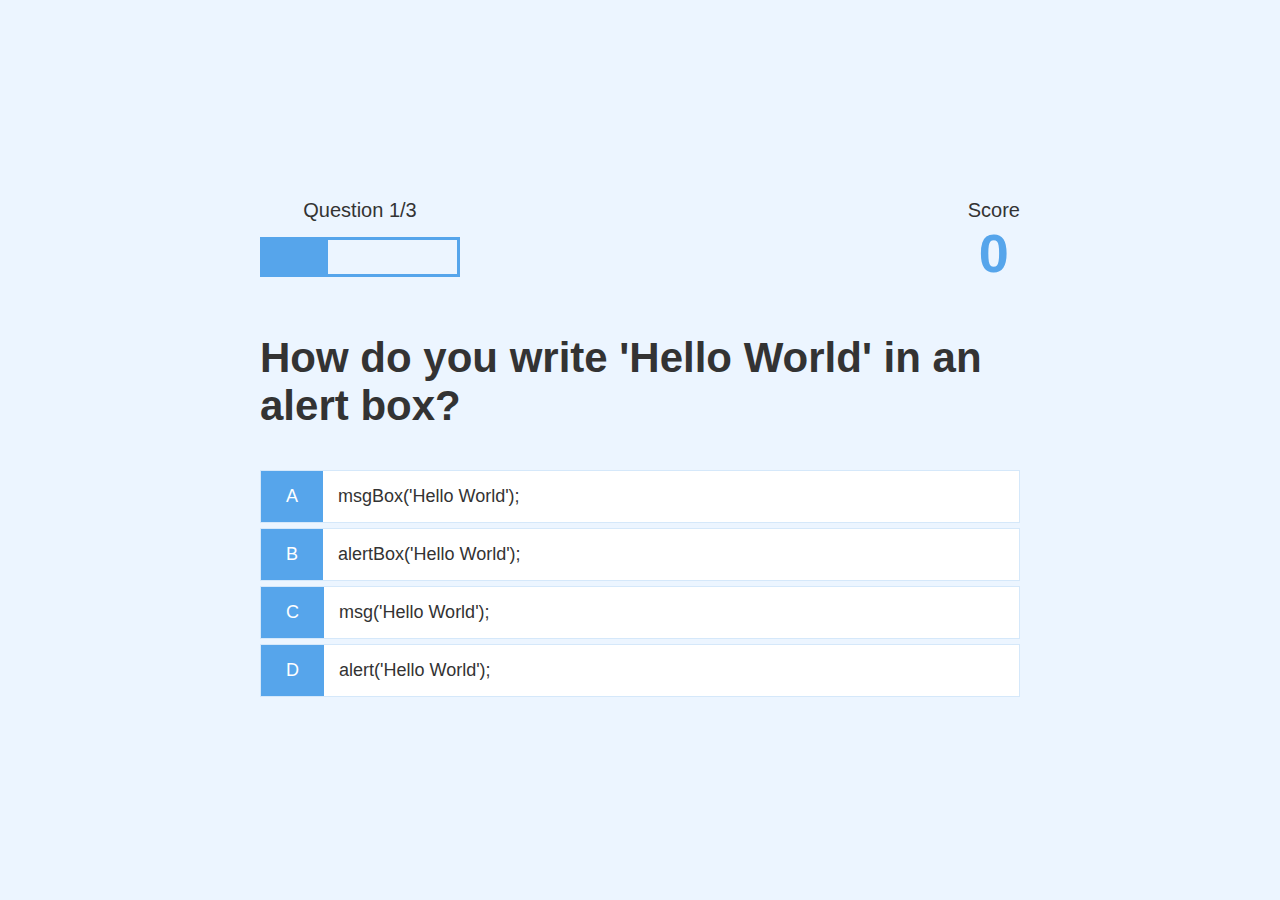
==== game.html @ 332bd3a9 "simple quiz game" ====
<!DOCTYPE html>
<html lang="en">
  <head>
    <meta charset="UTF-8" />
    <meta http-equiv="X-UA-Compatible" content="IE=edge" />
    <meta name="viewport" content="width=device-width, initial-scale=1.0" />
    <title>Quiz</title>
    <link rel="stylesheet" href="app.css" />
    <link rel="stylesheet" href="game.css" />
  </head>
  <body>
    <div class="container">
      <div id="game" class="justify-center flex-column">
        <div id="hud">
          <div id="hud-item">
            <p id="progressText" class="hud-prefix">
              Question
            </p>
            <div id="progressBar">
              <div id="progressBarFull"></div>
            </div>
          </div>
          <div id="hud-item">
            <p class="hud-prefix">
              Score
            </p>
            <h1 class="hud-main-text" id="score">
              0
            </h1>
          </div>
        </div>
        <h2 id="question">What is the answer to this question?</h2>
        <div class="choice-container">
          <p class="choice-prefix">A</p>
          <p class="choice-text" data-number="1">Choice 1</p>
        </div>
        <div class="choice-container">
          <p class="choice-prefix">B</p>
          <p class="choice-text" data-number="2">Choice 2</p>
        </div>
        <div class="choice-container">
          <p class="choice-prefix">C</p>
          <p class="choice-text" data-number="3">Choice 3</p>
        </div>
        <div class="choice-container">
          <p class="choice-prefix">D</p>
          <p class="choice-text" data-number="4">Choice 4</p>
        </div>
      </div>
    </div>
    <script src="game.js"></script>
  </body>
</html>
---- app.css ----
:root {
  background-color: #ecf5ff;
  font-size: 62.5%;
}

* {
  box-sizing: border-box;
  font-family: Arial, Helvetica, sans-serif;
  margin: 0;
  padding: 0;
  color: #333;
}
h1,
h2,
h3,
h4 {
  margin-bottom: 1rem;
}

h1 {
  font-size: 5.4rem;
  color: #56a5eb;
  margin-bottom: 5rem;
}

h1 > span {
  font-size: 2.4rem;
  font-weight: 500;
}

h2 {
  font-size: 4.2rem;
  margin-bottom: 4rem;
  font-weight: 700;
}

h3 {
  font-size: 2.8rem;
  font-weight: 500;
}

/* UTILITIES */

.container {
  width: 100vw;
  height: 100vh;
  display: flex;
  justify-content: center;
  align-items: center;
  max-width: 80rem;
  margin: 0 auto;
  padding: 2rem;
}

.container > * {
  width: 100%;
}

.flex-column {
  display: flex;
  flex-direction: column;
}

.flex-center {
  justify-content: center;
  align-items: center;
}

.justify-center {
  justify-content: center;
}

.text-center {
  text-align: center;
}

.hidden {
  display: none;
}

/* BUTTONS */

.btn {
  font-size: 1.8rem;
  padding: 1rem 0;
  width: 20rem;
  text-align: center;
  border: 0.1rem solid #56a5eb;
  margin-bottom: 1rem;
  text-decoration: none;
  color: #56a5eb;
  background-color: white;
}

.btn:hover {
  cursor: pointer;
  box-shadow: 0 0.4rem 1.4rem 0 rgba(86, 185, 235, 0.5);
  transform: translateY(-0.1rem);
  transition: transform 150ms;
}

.btn[disabled]:hover {
  cursor: not-allowed;
  box-shadow: none;
  transform: none;
}

/* FORMS */
form {
  width: 100%;
  display: flex;
  flex-direction: column;
  align-items: center;
}

input {
  margin-bottom: 1rem;
  width: 20rem;
  padding: 1.5rem;
  font-size: 1.8rem;
  border: none;
  box-shadow: 0 0.1rem 1.4rem 0 rgba(86, 185, 235, 0.5);
}

input::placeholder {
  color: #aaa;
}
---- game.css ----
.choice-container {
  display: flex;
  margin-bottom: 0.5rem;
  width: 100%;
  font-size: 1.8rem;
  border: 0.1rem solid rgb(86, 165, 235, 0.25);
  background-color: white;
}

.choice-container:hover {
  cursor: pointer;
  box-shadow: 0 0.4rem 1.4rem 0 rgba(86, 185, 235, 0.5);
  transform: translateY(-0.1rem);
  transition: transform 150ms;
}

.choice-prefix {
  padding: 1.5rem 2.5rem;
  background-color: #56a5eb;
  color: white;
}

.choice-text {
  padding: 1.5rem;
  width: 100%;
}

.correct {
  background-color: #28a745;
}

.incorrect {
  background-color: #dc3545;
}

/* HUD */

#hud {
  display: flex;
  justify-content: space-between;
}

.hud-prefix {
  text-align: center;
  font-size: 2rem;
}

.hud-main-text {
  text-align: center;
}

#progressBar {
  width: 20rem;
  height: 4rem;
  border: 0.3rem solid #56a5eb;
  margin-top: 1.5rem;
}

#progressBarFull {
  height: 3.4rem;
  background-color: #56a5eb;
  width: 0%;
}
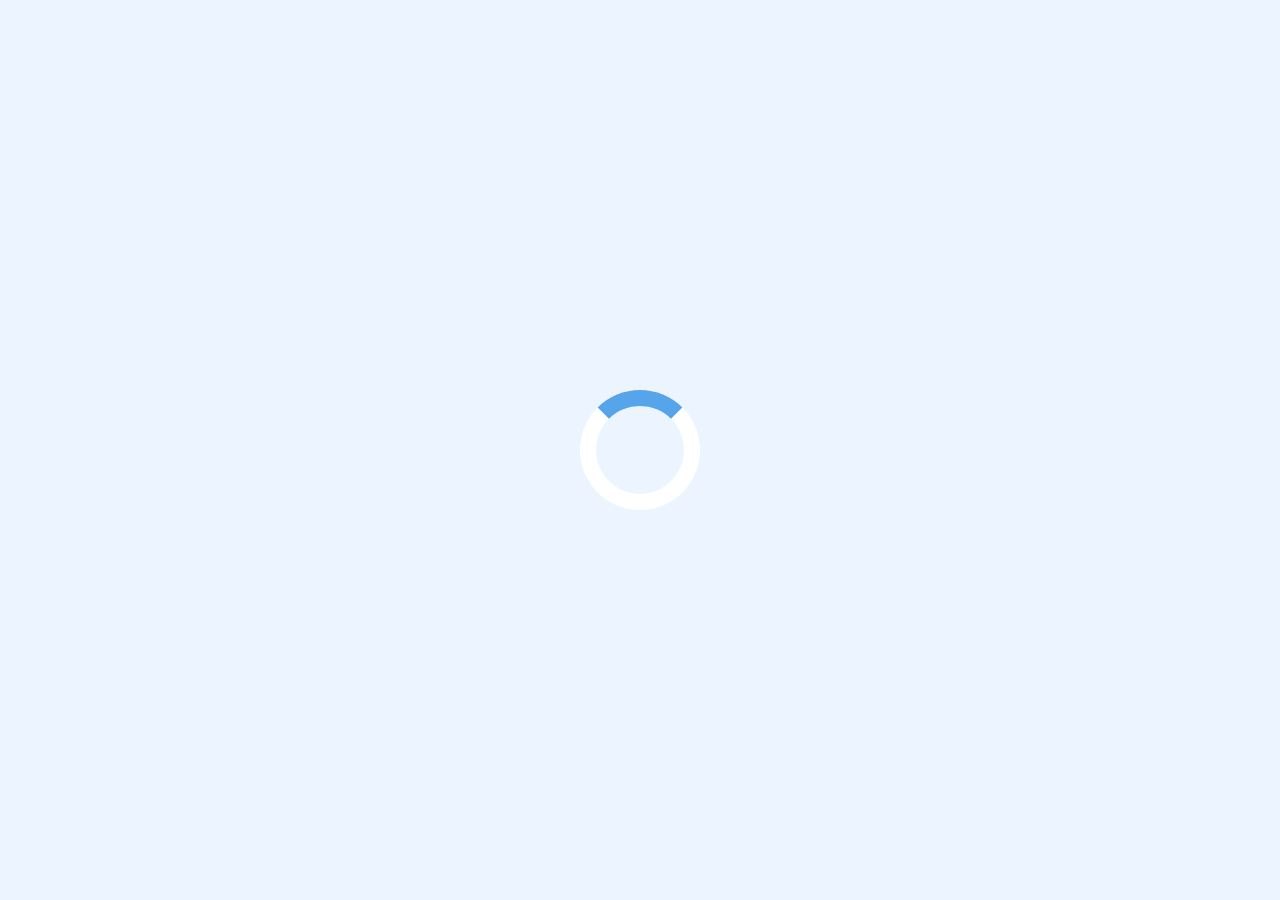
==== commit 4d946aab: "open trivia api + loader added" ====
--- a/game.html
+++ b/game.html
@@ -10,7 +10,8 @@
   </head>
   <body>
     <div class="container">
-      <div id="game" class="justify-center flex-column">
+      <div id="loader"></div>
+      <div id="game" class="justify-center flex-column hidden">
         <div id="hud">
           <div id="hud-item">
             <p id="progressText" class="hud-prefix">
@@ -29,22 +30,22 @@
             </h1>
           </div>
         </div>
-        <h2 id="question">What is the answer to this question?</h2>
+        <h2 id="question"></h2>
         <div class="choice-container">
-          <p class="choice-prefix">A</p>
-          <p class="choice-text" data-number="1">Choice 1</p>
+          <p class="choice-prefix"></p>
+          <p class="choice-text" data-number="1"></p>
         </div>
         <div class="choice-container">
-          <p class="choice-prefix">B</p>
-          <p class="choice-text" data-number="2">Choice 2</p>
+          <p class="choice-prefix"></p>
+          <p class="choice-text" data-number="2"></p>
         </div>
         <div class="choice-container">
-          <p class="choice-prefix">C</p>
-          <p class="choice-text" data-number="3">Choice 3</p>
+          <p class="choice-prefix"></p>
+          <p class="choice-text" data-number="3"></p>
         </div>
         <div class="choice-container">
-          <p class="choice-prefix">D</p>
-          <p class="choice-text" data-number="4">Choice 4</p>
+          <p class="choice-prefix"></p>
+          <p class="choice-text" data-number="4"></p>
         </div>
       </div>
     </div>
--- a/game.css
+++ b/game.css
@@ -61,3 +61,23 @@
   background-color: #56a5eb;
   width: 0%;
 }
+
+
+/* LOADER */
+#loader {
+  border: 1.6rem solid white;
+  border-radius: 50%;
+  border-top: 1.6rem solid #56a5eb;
+  width: 12rem;
+  height: 12rem;
+  animation: spin 2s linear infinite;
+}
+
+@keyframes spin {
+  0% {
+    transform: rotate(0deg);
+  }
+  100% {
+    transform: rotate(360deg);
+  }
+}
